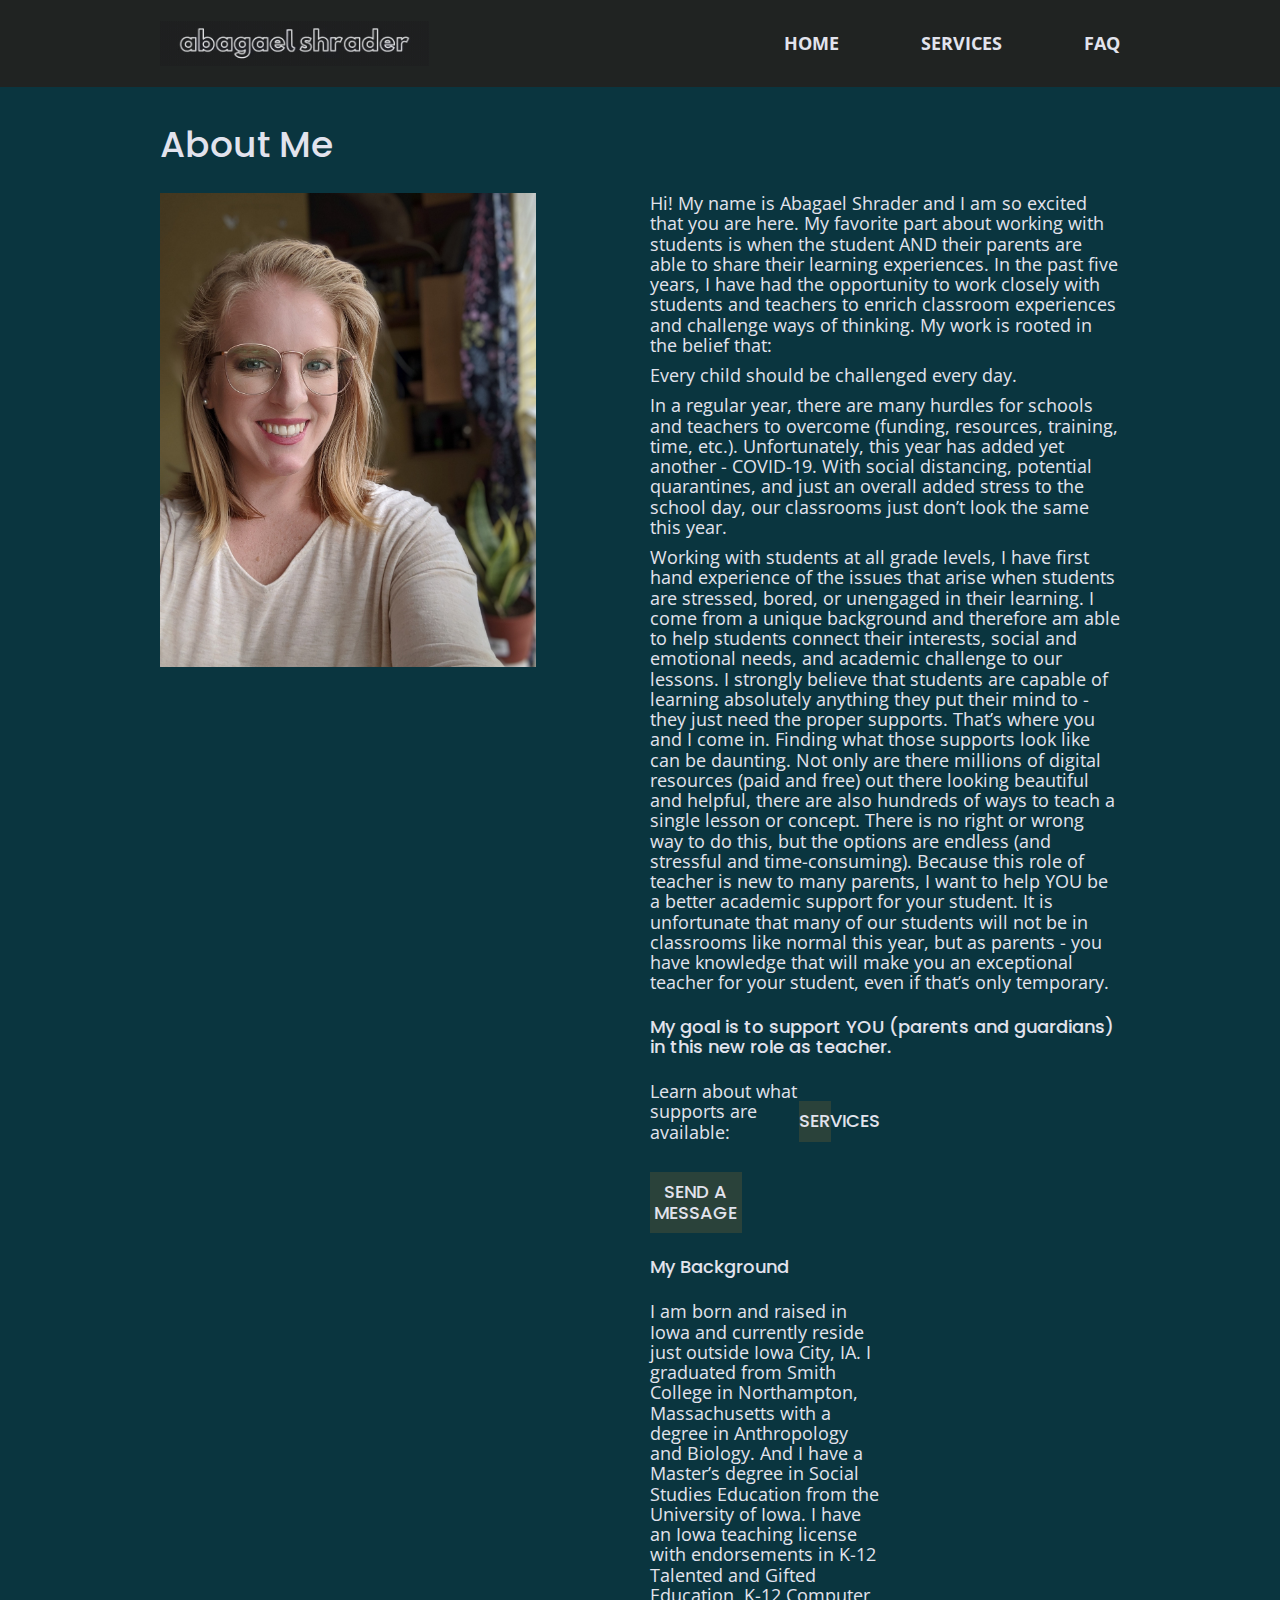
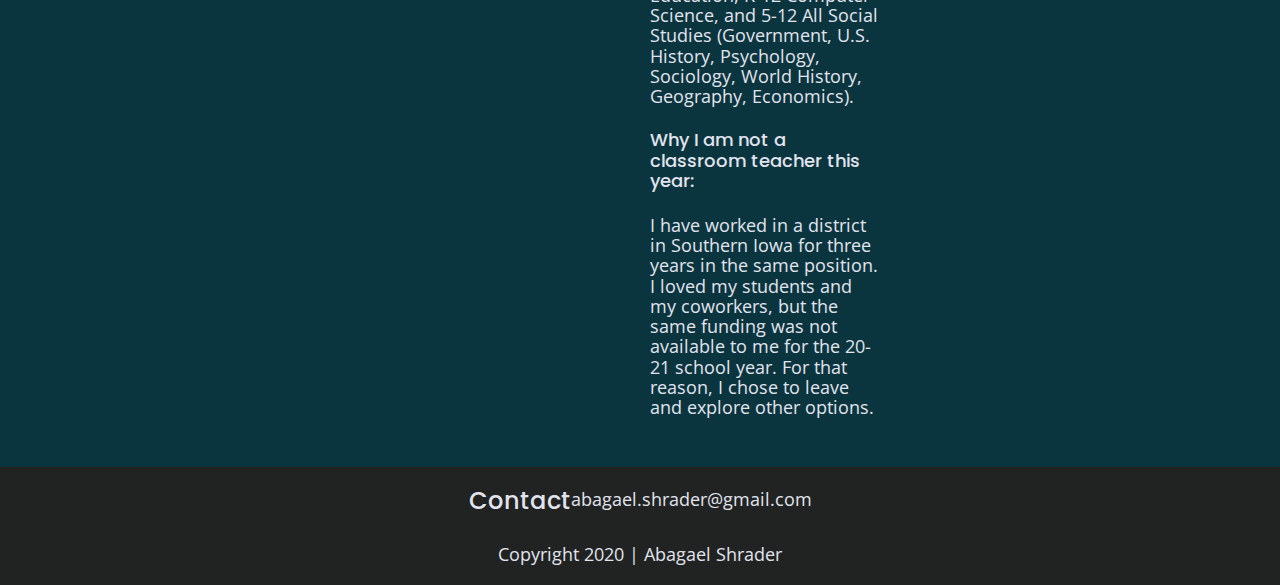
==== about/index.html @ c86777a3 "First commit" ====
<!doctype html>
<html class="no-js" lang="">

<head>
  <title>Abagael Shrader | About </title>
  <meta charset="utf-8">
  <meta name="description" content="">
  <meta name="viewport" content="width=device-width, initial-scale=1">
  <meta name="theme-color" content="#fafafa">
  <link rel="manifest" href="site.webmanifest">
  <link rel="apple-touch-icon" href="icon.png">
  <!-- Place favicon.ico in the root directory -->

  <!-- Google Fonts -->
  <link href="https://fonts.googleapis.com/css?family=Open+Sans:400,700|Poppins:500,700" rel="stylesheet">
  <!-- FontAwesome CDN version 5.5 -->
  <link rel="stylesheet" href="https://use.fontawesome.com/releases/v5.5.0/css/all.css" integrity="sha384-B4dIYHKNBt8Bc12p+WXckhzcICo0wtJAoU8YZTY5qE0Id1GSseTk6S+L3BlXeVIU" crossorigin="anonymous">
  <link rel="stylesheet" href="../css/normalize.css">
  <link rel="stylesheet" href="../css/main.css">
</head>

<body>
  <!--[if IE]>
    <p class="browserupgrade">You are using an <strong>outdated</strong> browser. Please <a href="https://browsehappy.com/">upgrade your browser</a> to improve your experience and security.</p>
  <![endif]-->

  <!-- Add your site or application content here -->

  <header>
    <div class="content-wrapper">
      <figure>
        <a href="../index.html"><img src="../img/abagael-shrader.gif" alt="abagael shrader logo"></a>
      </figure>
      <div class="header-divider"></div>
<!-- NAVIGATION -->
      <nav>
        <ul>
          <li><a href="../index.html">Home</a></li>
          <li><a href="services/index.html">Services</a></li>
          <li><a href="faq/index.html">FAQ</a></li>
        </ul>
      </nav>
    </div>
  </header>

  <main>
    <section class="about">
      <div class="content-wrapper">
        <h2>About Me</h2>
        <article>
          <figure>
            <a href "">
              <img src="../img/smiling-photo.jpg" alt="Homepage profile picture"/>
            </a>
          </figure>
          <div>
            <p>Hi! My name is Abagael Shrader and I am so excited that you are here. My favorite part about working with students is when the student AND their parents are able to share their learning experiences. In the past five years, I have had the opportunity to work closely with students and teachers to enrich classroom experiences and challenge ways of thinking. My work is rooted in the belief that: </p>
            <p><span>Every child should be challenged every day.</span></p>
            <p>In a regular year, there are many hurdles for schools and teachers to overcome (funding, resources, training, time, etc.). Unfortunately, this year has added yet another - COVID-19. With social distancing, potential quarantines, and just an overall added stress to the school day, our classrooms just don’t look the same this year.</p>
            <p>Working with students at all grade levels, I have first hand experience of the issues that arise when students are stressed, bored, or unengaged in their learning. I come from a unique background and therefore am able to help students connect their interests, social and emotional needs, and academic challenge to our lessons. I strongly believe that students are capable of learning absolutely anything they put their mind to - they just need the proper supports. That’s where you and I come in. Finding what those supports look like can be daunting. Not only are there millions of digital resources (paid and free) out there looking beautiful and helpful, there are also hundreds of ways to teach a single lesson or concept. There is no right or wrong way to do this, but the options are endless (and stressful and time-consuming). Because this role of teacher is new to many parents, I want to help YOU be a better academic support for your student. It is unfortunate that many of our students will not be in classrooms like normal this year, but as parents - you have knowledge that will make you an exceptional teacher for your student, even if that’s only temporary.</p>
            <h4>My goal is to support YOU (parents and guardians) in this new role as teacher. </h4>
            <div class="buttons">
              <article>
                <p>Learn about what supports are available:</p>
                <form action="services/index.html">
                  <button type="submit">Services</button>
                </article>
                <article>
                  <form action="index.html">
                    <button type="submit">Send a Message</button>
                </article>
            <h4>My Background</h4>
            <p>I am born and raised in Iowa and currently reside just outside Iowa City, IA. I graduated from Smith College in Northampton, Massachusetts with a degree in Anthropology and Biology. And I have a Master’s degree in Social Studies Education from the University of Iowa. I have an Iowa teaching license with endorsements in K-12 Talented and Gifted Education, K-12 Computer Science, and 5-12 All Social Studies (Government, U.S. History, Psychology, Sociology, World History, Geography, Economics).</p>
            <h4>Why I am not a classroom teacher this year:</h4>
            <p>I have worked in a district in Southern Iowa for three years in the same position. I loved my students and my coworkers, but the same funding was not available to me for the 20-21 school year. For that reason, I chose to leave and explore other options.</p>
          </div>
        </article>
      </div>
    </section>
  </main>

  <footer>
    <div class="content-wrapper">
      <div class="footer-content">
        <h4>Contact</h4>
        <address class="contact">
          <article>
            <p><a href="mailto:abagael.shrader@gmail.com" target="_blank"><i class="fa fa-envelope-open"></i></a></p>
          </article>
          <article>
            <p><a href="mailto:abagael.shrader@gmail.com" target="_blank">abagael.shrader@gmail.com</a></p>
          </article>
        </address>
        </div>
      </div> <!--footer content ends here -->
    <div>
      <p class="copyright">Copyright 2020 | Abagael Shrader</p>
    </div>
  </footer>

  <script src="../js/vendor/modernizr-3.8.0.min.js"></script>
  <script src="https://code.jquery.com/jquery-3.4.1.min.js" integrity="sha256-CSXorXvZcTkaix6Yvo6HppcZGetbYMGWSFlBw8HfCJo=" crossorigin="anonymous"></script>
  <script>window.jQuery || document.write('<script src="js/vendor/jquery-3.4.1.min.js"><\/script>')</script>
  <script src="../js/plugins.js"></script>
  <script src="../js/main.js"></script>

  <!-- Google Analytics: change UA-XXXXX-Y to be your site's ID. -->
  <script>
    window.ga = function () { ga.q.push(arguments) }; ga.q = []; ga.l = +new Date;
    ga('create', 'UA-XXXXX-Y', 'auto'); ga('set','transport','beacon'); ga('send', 'pageview')
  </script>
  <script src="https://www.google-analytics.com/analytics.js" async></script>
</body>

</html>
---- css/main.css ----
/*! HTML5 Boilerplate v8.0.0 | MIT License | https://html5boilerplate.com/ */

/* main.css 2.1.0 | MIT License | https://github.com/h5bp/main.css#readme */
/*
 * What follows is the result of much research on cross-browser styling.
 * Credit left inline and big thanks to Nicolas Gallagher, Jonathan Neal,
 * Kroc Camen, and the H5BP dev community and team.
 */

/* ==========================================================================
   Base styles: opinionated defaults
   ========================================================================== */

html {
  color: #222;
  font-size: 1em;
  line-height: 1.4;
}

/*
 * Remove text-shadow in selection highlight:
 * https://twitter.com/miketaylr/status/12228805301
 *
 * Vendor-prefixed and regular ::selection selectors cannot be combined:
 * https://stackoverflow.com/a/16982510/7133471
 *
 * Customize the background color to match your design.
 */

::-moz-selection {
  background: #b3d4fc;
  text-shadow: none;
}

::selection {
  background: #b3d4fc;
  text-shadow: none;
}

/*
 * A better looking default horizontal rule
 */

hr {
  display: block;
  height: 1px;
  border: 0;
  border-top: 1px solid #ccc;
  margin: 1em 0;
  padding: 0;
}

/*
 * Remove the gap between audio, canvas, iframes,
 * images, videos and the bottom of their containers:
 * https://github.com/h5bp/html5-boilerplate/issues/440
 */

audio,
canvas,
iframe,
img,
svg,
video {
  vertical-align: middle;
}

/*
 * Remove default fieldset styles.
 */

fieldset {
  border: 0;
  margin: 0;
  padding: 0;
}

/*
 * Allow only vertical resizing of textareas.
 */

textarea {
  resize: vertical;
}

/* ==========================================================================
   Author's custom styles
   ========================================================================== */
/* General Styles */
/* Note - remember mobile first*/
html {
  font-size: 16px;
}
body {
  font-family: 'Open Sans', sans-serif;
  font-size: 1em;
  color: #e2e3ed;
  text-align: left;
}
a {
  color: #e2e3ed;
  text-decoration: none;
}
h2 {
  font-family: 'Poppins', sans-serif;
  font-weight: 500;
  font-size: 1.875em;
}
h3, h4 {
  font-family: 'Poppins', sans-serif;
  font-weight: 500;
  font-size: 1.125em;
}
p {
  font-size: 0.875em; /*14pt*/
  line-height: 1.125em; /*18pt*/
}
img {
  width: 100%;
}
figure {
  margin: 0;
}
address {
  font-style: normal /*because HTML address automatically defaults to italic*/
}
.content-wrapper {
  width: 90%;
  margin: 50px 0;
}
/* ---------- BASE HEADER - FOOTER STYLES ------------- */
/* Reminder - top right bottom left */
header,
footer {
  display: flex;
  justify-content: center;
  flex-flow: row wrap;
  align-items: center;
  background-color: #202322;
}

/* HEADER STYLES */
header {
  padding-top: 15px;
}
header .content-wrapper {
  display: flex;
  justify-content: center;
  align-items: center;
  flex-flow: row wrap;
  margin: 0;
  width: 100%;
}
header figure {
  width: 60%;
  display: flex;
  justify-content: center;
  align-items: center;
  flex-flow: row wrap;
}
.header-divider { /*isn't going 100%...*/
  background-color: #3a3a3a;
  width: 100%;
  height: 1px;
  margin-top: 10px;
}
header nav {
  display: flex;
  justify-content: space-around;
  align-items: center;
  flex-flow: row wrap;
  width: 80%;
  text-transform: uppercase;
  font-weight: 500;
}
header nav ul {
  display: flex;
  justify-content: space-around;
  width: 100%;
  padding-left: 0;
  list-style: none;
}
header li {
  align-items: center;
  font-weight: bold;
  font-size: 1.125em;
}

/* FOOTER STYLES */
footer {
  flex-direction: column;
  text-align: center;
}
footer .content-wrapper {
  /*width: 100%;*/
  margin-top: 20px;
  margin-bottom: 10px;
  display: flex;
  justify-content: space-around;
  flex-flow: row wrap;
}
footer .contact {
  margin: 0;
  /*text-align: center;*/
  display: flex;
}
footer p {
  margin: 0;
}
footer h4 {
  margin-bottom: 20px;
  margin-top: 0;
}
footer .copyright {
  margin-bottom: 20px;
  text-align: center;
}
footer .contact i {
  font-size: 2em;
  margin-bottom: 20px;
}
footer article {
  display: flex;
  justify-content: space-between;
}

/* ------------ MOBILE STYLES - HOMEPAGE ------------ */
/* COVER AREA */
.cover-area {
  display: flex;
  justify-content: center;
  flex-flow: row wrap;
  background: url('../img/child-learning-gradient.jpg') center no-repeat #333;
  background-size: cover;
  background-position: center;
  min-height: 650px; /*It shows too much of her shirt - why??*/
}
.cover-area h1 {
  padding-top: 30px;
  font-size: 1.75em;
  font-family: 'Poppins', Helvetica, Arial, sans-serif;
  font-weight: 500;
  line-height: 1.2; /*line height does not need px or em or percentage - trick*/
  text-align: center;
}
.cover-area h2 {
  font-size: 1.25em;
  text-align: center;
}
.cover-area .content-wrapper {
  margin-top: 0;
}

/* FEATURES */
.features {
  display: flex;
  justify-content: center;
  flex-flow: row wrap;
  background: url('../img/rawpixel-800820-unsplash1.jpg') center no-repeat #333;
  background-size: cover;
  background-position: center;
}
.features .features-items {
  display: flex;
  justify-content: center;
  align-items: center;
  flex-flow: row wrap;
}
.features article {
  width: 60%;
  margin: 30px 0;
}
.features p {
  margin: 0;
  text-align: center;
}
.features h2 {
  margin-bottom: 10px;
  margin-top: 0;
}
.features i {
  font-size: 3.75em;
  margin-bottom: 35px;
}

/* ABOUT */
.about {
  display: flex;
  justify-content: center;
  flex-flow: row wrap;
  background-color: #0a353f;/*#2a423a*/
}
.about img {
  width: 50%;
  margin-bottom: 10px;
  display: flex;
  justify-content: center;
  flex-flow: row wrap;
  align-items: center;
}
.about h2 {
  margin-bottom: 20px;
  margin-top: 0;
  line-height: 1;
}
.about h3 {
  width: 55%;/*I put 90%*/
  margin: 20px 0;
}
.about p {
  margin-top: 0;
  margin-bottom: 10px;
}
.about button {/*I want this to be centered*/
  width: 40%;
  padding: 10px 0;
  margin-top: 20px;
  background-color: #2a423a;
  font-family: 'Poppins', Helvetica, Arial, sans-serif;
  font-weight: 500;
  font-size: 1.125em;
  color: #e2e3ed;
  border: none;
  text-align: center;
  text-transform: uppercase;
}

/* ==========================================================================
   -------- HOMEPAGE FORM STYLES -----------
   Accepts data from user with <input> elements
   ========================================================================== */

/* ASIDE */
aside {
  display: flex;
  align-items: center;
  justify-content: center;
  flex-flow: row wrap;
  background-color: #456a72;/*#527158*/
}
aside .form {
  margin-top: 0;
}
aside .content-wrapper {
  margin-top: 0;
}
aside h3 {
  margin-bottom: 15px;
}
aside p {
  margin-top: 5px;
}
input[type=text] {
  box-sizing: border-box;
  width: 100%;
  color: black;  /*#2a423a42;*/
  font-style: italic;
  padding: 1em;
}
input[type=email] {
  box-sizing: border-box;
  width: 100%;
  color: black;
  font-style: italic;
  padding: 1em;
}
input[type=submit] {
  width: 40%;
  padding: 10px 0;
  margin-top: 20px;
  background-color: #2a423a;
  font-family: 'Poppins', Helvetica, Arial, sans-serif;
  font-weight: 500;
  font-size: 1.125em;
  color: #e2e3ed;
  border: none;
  text-align: center;
  text-transform: uppercase;
  cursor: pointer;
}

/* Add a background color and some padding around the form */
.container {
  border-radius: 5px;
  background-color: #f2f2f2;
  padding: 20px;
}

/* ------------ MOBILE STYLES - ABOUT PAGE ------------ */
/* MISSION */
.mission {
  display: flex;
  justify-content: center;
  align-items: center;
  flex-flow: row wrap;
  background-color: #527158;
}
.mission .content-wrapper {
  margin-bottom: 36px;
}
.mission .content-wrapper h2 {
  margin-top: 0;
  margin-bottom: 20px;
}
.mission p {
  line-height: 1.25em;
}
/* iFrame Map */
.map figure {
  width: 100%;
  height: 0;
  padding-bottom: 80%; /*keeps the rectangle size proportions intact*/
  overflow: hidden;
  position: relative; /*doesn't do anything but allows you to put absolute position in the child div*/
}
.map iframe {
  width: 100%; /*fill entire div width*/
  height: 100%; /*fill entire div height*/
  position: absolute;
  top: 0;
  left: 0;
}

/* ------------ MOBILE STYLES - FAQ PAGE ------------ */
/* FAQ */
.faq {
  display: flex;
  justify-content: center;
  align-items: center;
  flex-flow: row wrap;
  background-color: #456a72;/*#527158*/
}
.faq .content-wrapper {
  display: flex;
  justify-content: center;
  align-items: center;
  flex-flow: row wrap;
  margin-bottom: 36px;
}
.faq h2 {
  margin: 0;
  margin-bottom: 15px;
  line-height: 1em;
}
.faq h4 ul{
  line-height: 1.3em;
  margin-bottom: 0;
  list-style: georgian;
}
.faq-content {
  display: flex;
  justify-content: space-around;
  align-items: baseline;
  flex-flow: row wrap;
}
.faq-content h4 {
  line-height: 1.3;
}

/* ==========================================================================
   Helper classes
   ========================================================================== */

/*
 * Hide visually and from screen readers
 */

.hidden,
[hidden] {
  display: none !important;
}

/*
 * Hide only visually, but have it available for screen readers:
 * https://snook.ca/archives/html_and_css/hiding-content-for-accessibility
 *
 * 1. For long content, line feeds are not interpreted as spaces and small width
 *    causes content to wrap 1 word per line:
 *    https://medium.com/@jessebeach/beware-smushed-off-screen-accessible-text-5952a4c2cbfe
 */

.sr-only {
  border: 0;
  clip: rect(0, 0, 0, 0);
  height: 1px;
  margin: -1px;
  overflow: hidden;
  padding: 0;
  position: absolute;
  white-space: nowrap;
  width: 1px;
  /* 1 */
}

/*
 * Extends the .sr-only class to allow the element
 * to be focusable when navigated to via the keyboard:
 * https://www.drupal.org/node/897638
 */

.sr-only.focusable:active,
.sr-only.focusable:focus {
  clip: auto;
  height: auto;
  margin: 0;
  overflow: visible;
  position: static;
  white-space: inherit;
  width: auto;
}

/*
 * Hide visually and from screen readers, but maintain layout
 */

.invisible {
  visibility: hidden;
}

/*
 * Clearfix: contain floats
 *
 * For modern browsers
 * 1. The space content is one way to avoid an Opera bug when the
 *    `contenteditable` attribute is included anywhere else in the document.
 *    Otherwise it causes space to appear at the top and bottom of elements
 *    that receive the `clearfix` class.
 * 2. The use of `table` rather than `block` is only necessary if using
 *    `:before` to contain the top-margins of child elements.
 */

.clearfix::before,
.clearfix::after {
  content: " ";
  display: table;
}

.clearfix::after {
  clear: both;
}

/* ==========================================================================
--------- MEDIA QUERIES ------------ (START WITH MOBILE FIRST DESIGN)
========================================================================== */

@media only screen and (min-width: 768px) {
  /*Tablet styles here*/
  /*-------------GENERAL----------------*/
  .content-wrapper {
    max-width: 640px;
    /*margin: 100px 0;*/
  }
  h2 {
    font-size: 2.25em;
    line-height: 1.3;
  }
  h3 {
    font-size: 1.5em;
    line-height: 1.25;
  }
  /* -- HEADER-FOOTER STYLES -- */
  header {
    justify-content: space-around;
    padding: 15px 0;
  }
  header .content-wrapper {
    width: 100%;
    justify-content: space-between;
  }
  header figure {
    width: 28%;
  }
  header nav {
    width: 40%;
  }
  header .header-divider {
    display: none;
  }
  header nav ul {
    justify-content: space-between;
  }
  /*----------- HOMEPAGE -------------*/
  /* HERO AREA */
  .cover-area {
    min-height: 800px; /*min-height makes the image responsisve*/
  }
  .cover-area h1 {
    font-size: 2.4em;
    line-height: 1;
  }
  .cover-area h2 {
    font-size: 1.75em;
  }

  /* FEATURES */
  .features .content-wrapper {
    margin-top: 40px;
  }
  .features article {
    display: flex;
    justify-content: space-between;
    align-items: center;
    flex-basis: 33%;
    flex-flow: column wrap;
  }
  .features .features-item-description {
    width: 80%; /*makes text wider*/
  }

  /* ASIDE */
  aside .content-wrapper {
    display: flex;
    justify-content: space-between;
    flex-flow: row wrap;
    margin: 25px 0;
  }
  aside .form-description, .form {
    width: 80%;
    margin: 0;
  }

  /* REVIEWS */
  .about .content-wrapper {
    margin: 40px 0;
  }
  .about article {
    display: flex;
    justify-content: space-between;
  }
  .about img {
    min-width: 80%;
  }
  .about h2 {
    width: 85%;
    margin-bottom: 20px;
  }
  .about article figure,
  .about article div {
    width: 49%;
  }

  /* CONTACT-SECTION*/
  footer .content-wrapper {
    width: 65%;
  }
  footer .footer-content {
    display: flex;
    justify-content: space-between;
    align-items: baseline; /*maybe center once icons are in*/
    flex-direction: row;
  }
  footer .contact {
    margin-bottom: 0;
  }
  footer h4 {
    font-size: 1.5em;
    width: 100%;
  }
  footer .social {
    width: 35%;
    justify-content: space-between;
  }
  /* -------------- ABOUT PAGE ----------- */
  .mission-content {
    display: flex;
    justify-content: space-between;
    align-items: center;
  }
  .mission-content p {
    width: 45%;
  }
  .map figure {
    padding-bottom: 45%;
  }
  .contact-section .content-wrapper h2 {
    width: 100%;
  }
  .contact-content {
    display: flex;
    justify-content: space-between;
    align-items: baseline;
  }

  /* --------------- FAQ PAGE -------------- */
  .faq-content {
    display: flex;
    justify-content: space-between;
  }
  .faq-content article {
    flex-basis: 45%;
    margin: 10px 0;
  }
  .faq h2 {
    width: 100%;
  }
  .faq-content h4 {
    margin-top: 10px;
  }
}
@media only screen and (min-width: 1200px) {
  /*Desktop styles here*/
  /* -- GENERAL -- */
  .content-wrapper {
    max-width: 960px;
  }
  h2 {
    font-size: 2.25em;
  }
  h3 {
    font-size: 1.875em;
  }
  p {
    font-size: 1.125em;
    line-height: 1.125;
  }
  h4 {
    font-size: 1.125em;
    line-height: 1.125;
  }
  /* --------- HEADER-FOOTER --------- */
  header nav {
    width: 35%;
  }
  /* --------- HOMEPAGE STYLES ------- */
  .cover-area {
    background: url('../img/child-learning2-gradient.jpg') center no-repeat #333;
    display: flex;
    justify-content: center;
    flex-flow: row wrap;
    background-size: cover;
    background-position: center;
    min-height: 700px;
  }
  .cover-area h1 {
    width: 100%;
    font-size: 3.75em;
  }
  aside .content-wrapper .form-description h3, .form h3 {
    margin-top: 25px;
  }
  aside h3 {
    width: 100%;
  }
  aside .form-description, .form {
    width: 50%;
  }
  .features article {
    flex-basis: 32%;
  }
  .about h2 {
    margin-bottom: 30px;
  }
  footer .content-wrapper {
    width: 80%;
  }
  footer .social {
    width: 25%;
  }
  /* --------- ABOUT PAGE STYLES ----- */
  .mission h2,
  .contact-section .content-wrapper h2 {
    width: 80%;
  }
  .mission .content-wrapper h2 {
    margin-bottom: 0;
  }
  .map figure {
    padding-bottom: 37%;
  }

  /* --------- FAQ PAGE STYLES ------- */
  .faq h2 {
    width: 100%;
  }
}

/* ==========================================================================
   Print styles.
   Inlined to avoid the additional HTTP request:
   https://www.phpied.com/delay-loading-your-print-css/
   ========================================================================== */

@media print {
  *,
  *::before,
  *::after {
    background: #fff !important;
    color: #000 !important;
    /* Black prints faster */
    box-shadow: none !important;
    text-shadow: none !important;
  }

  a,
  a:visited {
    text-decoration: underline;
  }

  a[href]::after {
    content: " (" attr(href) ")";
  }

  abbr[title]::after {
    content: " (" attr(title) ")";
  }

  /*
   * Don't show links that are fragment identifiers,
   * or use the `javascript:` pseudo protocol
   */
  a[href^="#"]::after,
  a[href^="javascript:"]::after {
    content: "";
  }

  pre {
    white-space: pre-wrap !important;
  }

  pre,
  blockquote {
    border: 1px solid #999;
    page-break-inside: avoid;
  }

  /*
   * Printing Tables:
   * https://web.archive.org/web/20180815150934/http://css-discuss.incutio.com/wiki/Printing_Tables
   */
  thead {
    display: table-header-group;
  }

  tr,
  img {
    page-break-inside: avoid;
  }

  p,
  h2,
  h3 {
    orphans: 3;
    widows: 3;
  }

  h2,
  h3 {
    page-break-after: avoid;
  }
}
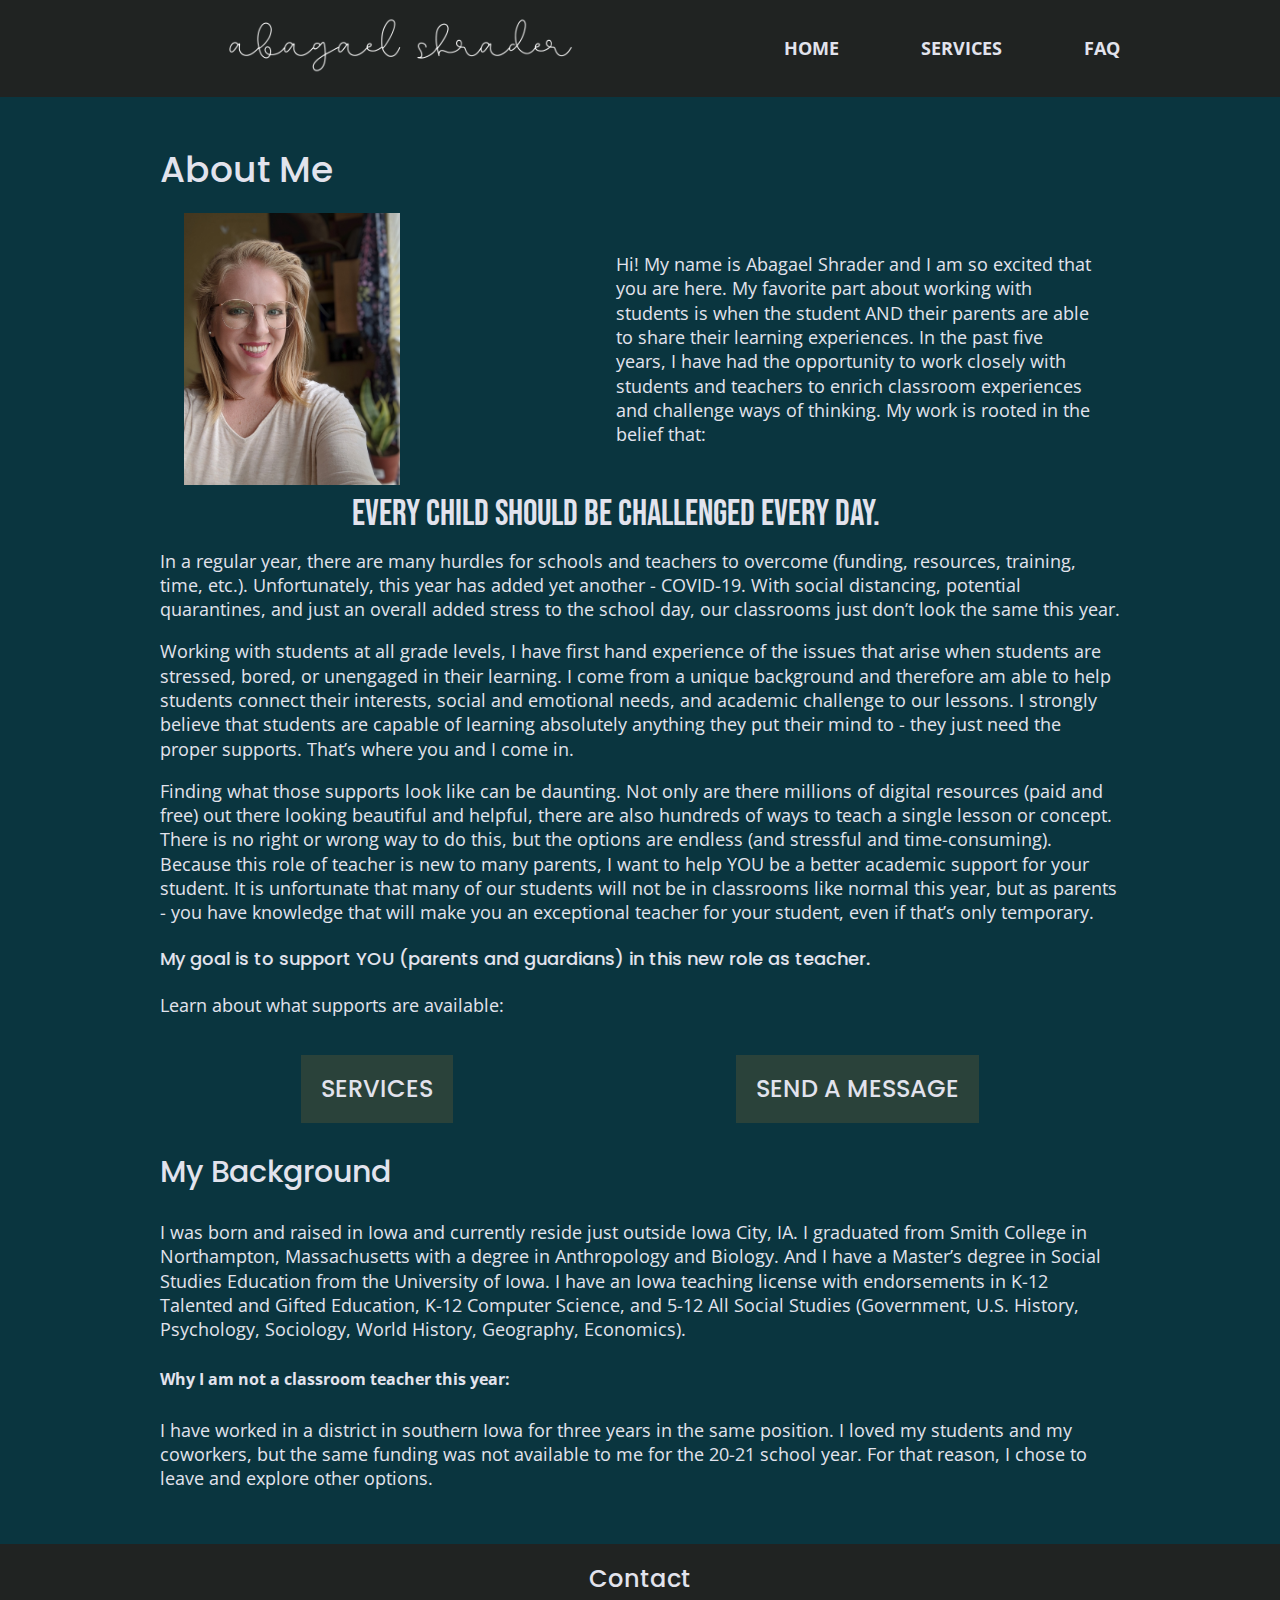
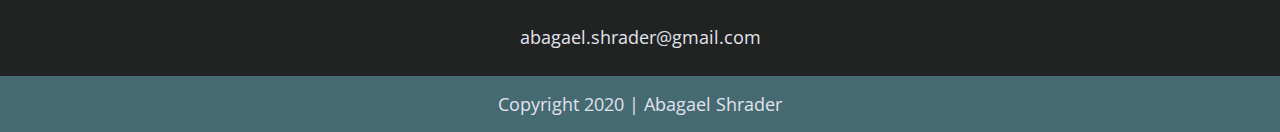
==== commit 86fef1d8: "July 14 updated" ====
--- a/about/index.html
+++ b/about/index.html
@@ -13,6 +13,7 @@
 
   <!-- Google Fonts -->
   <link href="https://fonts.googleapis.com/css?family=Open+Sans:400,700|Poppins:500,700" rel="stylesheet">
+  <link href="https://fonts.googleapis.com/css2?family=Bebas+Neue&display=swap" rel="stylesheet">
   <!-- FontAwesome CDN version 5.5 -->
   <link rel="stylesheet" href="https://use.fontawesome.com/releases/v5.5.0/css/all.css" integrity="sha384-B4dIYHKNBt8Bc12p+WXckhzcICo0wtJAoU8YZTY5qE0Id1GSseTk6S+L3BlXeVIU" crossorigin="anonymous">
   <link rel="stylesheet" href="../css/normalize.css">
@@ -29,15 +30,15 @@
   <header>
     <div class="content-wrapper">
       <figure>
-        <a href="../index.html"><img src="../img/abagael-shrader.gif" alt="abagael shrader logo"></a>
+        <a href="../index.html"><img src="../img/abagael-shrader-logo.png" alt="abagael shrader logo"></a>
       </figure>
       <div class="header-divider"></div>
 <!-- NAVIGATION -->
       <nav>
         <ul>
           <li><a href="../index.html">Home</a></li>
-          <li><a href="services/index.html">Services</a></li>
-          <li><a href="faq/index.html">FAQ</a></li>
+          <li><a href="../services/index.html">Services</a></li>
+          <li><a href="../faq/index.html">FAQ</a></li>
         </ul>
       </nav>
     </div>
@@ -48,31 +49,43 @@
       <div class="content-wrapper">
         <h2>About Me</h2>
         <article>
-          <figure>
-            <a href "">
-              <img src="../img/smiling-photo.jpg" alt="Homepage profile picture"/>
-            </a>
-          </figure>
+          <div class="about-content">
+            <div class="about-1">
+              <figure>
+                <a href "">
+                  <img src="../img/smiling-photo.jpg" alt="Homepage profile picture"/>
+                </a>
+              </figure>
+              <p>Hi! My name is Abagael Shrader and I am so excited that you are here. My favorite part about working with students is when the student AND their parents are able to share their learning experiences. In the past five years, I have had the opportunity to work closely with students and teachers to enrich classroom experiences and challenge ways of thinking. My work is rooted in the belief that: </p>
+            </div>
+            <div class="about-2">
+              <p><span>Every child should be challenged every day.</span></p>
+              <p>In a regular year, there are many hurdles for schools and teachers to overcome (funding, resources, training, time, etc.). Unfortunately, this year has added yet another - COVID-19. With social distancing, potential quarantines, and just an overall added stress to the school day, our classrooms just don’t look the same this year.</p>
+              <p>Working with students at all grade levels, I have first hand experience of the issues that arise when students are stressed, bored, or unengaged in their learning. I come from a unique background and therefore am able to help students connect their interests, social and emotional needs, and academic challenge to our lessons. I strongly believe that students are capable of learning absolutely anything they put their mind to - they just need the proper supports. That’s where you and I come in.</p>
+              <p>Finding what those supports look like can be daunting. Not only are there millions of digital resources (paid and free) out there looking beautiful and helpful, there are also hundreds of ways to teach a single lesson or concept. There is no right or wrong way to do this, but the options are endless (and stressful and time-consuming). Because this role of teacher is new to many parents, I want to help YOU be a better academic support for your student. It is unfortunate that many of our students will not be in classrooms like normal this year, but as parents - you have knowledge that will make you an exceptional teacher for your student, even if that’s only temporary.</p>
+              <h4>My goal is to support YOU (parents and guardians) in this new role as teacher. </h4>
+              <p>Learn about what supports are available:</p>
+            </div>
+          </div>
+          <div class="buttons">
+            <div class="button-1">
+              <article>
+                <form action="../services/index.html">
+                <button type="submit">Services</button>
+              </article>
+            </div>
+            <div class="button-2">
+              <article>
+                <form action="../index.html">
+                  <button type="submit">Send a Message</button>
+                </article>
+            </div>
+          </div>
           <div>
-            <p>Hi! My name is Abagael Shrader and I am so excited that you are here. My favorite part about working with students is when the student AND their parents are able to share their learning experiences. In the past five years, I have had the opportunity to work closely with students and teachers to enrich classroom experiences and challenge ways of thinking. My work is rooted in the belief that: </p>
-            <p><span>Every child should be challenged every day.</span></p>
-            <p>In a regular year, there are many hurdles for schools and teachers to overcome (funding, resources, training, time, etc.). Unfortunately, this year has added yet another - COVID-19. With social distancing, potential quarantines, and just an overall added stress to the school day, our classrooms just don’t look the same this year.</p>
-            <p>Working with students at all grade levels, I have first hand experience of the issues that arise when students are stressed, bored, or unengaged in their learning. I come from a unique background and therefore am able to help students connect their interests, social and emotional needs, and academic challenge to our lessons. I strongly believe that students are capable of learning absolutely anything they put their mind to - they just need the proper supports. That’s where you and I come in. Finding what those supports look like can be daunting. Not only are there millions of digital resources (paid and free) out there looking beautiful and helpful, there are also hundreds of ways to teach a single lesson or concept. There is no right or wrong way to do this, but the options are endless (and stressful and time-consuming). Because this role of teacher is new to many parents, I want to help YOU be a better academic support for your student. It is unfortunate that many of our students will not be in classrooms like normal this year, but as parents - you have knowledge that will make you an exceptional teacher for your student, even if that’s only temporary.</p>
-            <h4>My goal is to support YOU (parents and guardians) in this new role as teacher. </h4>
-            <div class="buttons">
-              <article>
-                <p>Learn about what supports are available:</p>
-                <form action="services/index.html">
-                  <button type="submit">Services</button>
-                </article>
-                <article>
-                  <form action="index.html">
-                    <button type="submit">Send a Message</button>
-                </article>
-            <h4>My Background</h4>
-            <p>I am born and raised in Iowa and currently reside just outside Iowa City, IA. I graduated from Smith College in Northampton, Massachusetts with a degree in Anthropology and Biology. And I have a Master’s degree in Social Studies Education from the University of Iowa. I have an Iowa teaching license with endorsements in K-12 Talented and Gifted Education, K-12 Computer Science, and 5-12 All Social Studies (Government, U.S. History, Psychology, Sociology, World History, Geography, Economics).</p>
-            <h4>Why I am not a classroom teacher this year:</h4>
-            <p>I have worked in a district in Southern Iowa for three years in the same position. I loved my students and my coworkers, but the same funding was not available to me for the 20-21 school year. For that reason, I chose to leave and explore other options.</p>
+            <h3>My Background</h4>
+            <p>I was born and raised in Iowa and currently reside just outside Iowa City, IA. I graduated from Smith College in Northampton, Massachusetts with a degree in Anthropology and Biology. And I have a Master’s degree in Social Studies Education from the University of Iowa. I have an Iowa teaching license with endorsements in K-12 Talented and Gifted Education, K-12 Computer Science, and 5-12 All Social Studies (Government, U.S. History, Psychology, Sociology, World History, Geography, Economics).</p>
+            <h5>Why I am not a classroom teacher this year:</h4>
+            <p>I have worked in a district in southern Iowa for three years in the same position. I loved my students and my coworkers, but the same funding was not available to me for the 20-21 school year. For that reason, I chose to leave and explore other options.</p>
           </div>
         </article>
       </div>
@@ -82,10 +95,10 @@
   <footer>
     <div class="content-wrapper">
       <div class="footer-content">
-        <h4>Contact</h4>
+        <h3>Contact</h3>
         <address class="contact">
           <article>
-            <p><a href="mailto:abagael.shrader@gmail.com" target="_blank"><i class="fa fa-envelope-open"></i></a></p>
+            <a href="mailto:abagael.shrader@gmail.com" target="_blank"><i class="fa fa-envelope-open"></i></a>
           </article>
           <article>
             <p><a href="mailto:abagael.shrader@gmail.com" target="_blank">abagael.shrader@gmail.com</a></p>
@@ -93,8 +106,8 @@
         </address>
         </div>
       </div> <!--footer content ends here -->
-    <div>
-      <p class="copyright">Copyright 2020 | Abagael Shrader</p>
+    <div class="copyright">
+      <p class="copyright-text">Copyright 2020 | Abagael Shrader</p>
     </div>
   </footer>
 
--- a/css/main.css
+++ b/css/main.css
@@ -152,7 +152,7 @@
   width: 100%;
 }
 header figure {
-  width: 60%;
+  width: 80%;
   display: flex;
   justify-content: center;
   align-items: center;
@@ -188,7 +188,7 @@
 
 /* FOOTER STYLES */
 footer {
-  flex-direction: column;
+  /*flex-direction: column;*/
   text-align: center;
 }
 footer .content-wrapper {
@@ -197,31 +197,34 @@
   margin-bottom: 10px;
   display: flex;
   justify-content: space-around;
-  flex-flow: row wrap;
-}
-footer .contact {
-  margin: 0;
-  /*text-align: center;*/
-  display: flex;
-}
-footer p {
-  margin: 0;
-}
-footer h4 {
-  margin-bottom: 20px;
+  /*flex-flow: row wrap;*/
+}
+/*footer .contact {
+  display: flex;
+  justify-content: space-around;
+  flex-flow: row wrap;
+}*/
+footer a {
+  text-align: center;
+}
+footer h3 {
+  margin-bottom: 15px;
   margin-top: 0;
+  font-size: 1.5em;
 }
 footer .copyright {
-  margin-bottom: 20px;
+  width: 100%;
   text-align: center;
+  background-color: #456a72;
 }
 footer .contact i {
   font-size: 2em;
   margin-bottom: 20px;
 }
 footer article {
-  display: flex;
-  justify-content: space-between;
+  padding: 0 10px;
+  /*display: flex;
+  justify-content: space-between;*/
 }
 
 /* ------------ MOBILE STYLES - HOMEPAGE ------------ */
@@ -284,13 +287,13 @@
 }
 
 /* ABOUT */
-.about {
+.mini-about {
   display: flex;
   justify-content: center;
   flex-flow: row wrap;
   background-color: #0a353f;/*#2a423a*/
 }
-.about img {
+.mini-about figure img {
   width: 50%;
   margin-bottom: 10px;
   display: flex;
@@ -298,20 +301,20 @@
   flex-flow: row wrap;
   align-items: center;
 }
-.about h2 {
+.mini-about h2 {
   margin-bottom: 20px;
   margin-top: 0;
   line-height: 1;
 }
-.about h3 {
+.mini-about h3 {
   width: 55%;/*I put 90%*/
   margin: 20px 0;
 }
-.about p {
+.mini-about p {
   margin-top: 0;
   margin-bottom: 10px;
 }
-.about button {/*I want this to be centered*/
+.mini-about button {/*I want this to be centered*/
   width: 40%;
   padding: 10px 0;
   margin-top: 20px;
@@ -365,7 +368,7 @@
   padding: 1em;
 }
 input[type=submit] {
-  width: 40%;
+  width: 50%;
   padding: 10px 0;
   margin-top: 20px;
   background-color: #2a423a;
@@ -387,38 +390,54 @@
 }
 
 /* ------------ MOBILE STYLES - ABOUT PAGE ------------ */
-/* MISSION */
-.mission {
-  display: flex;
-  justify-content: center;
-  align-items: center;
-  flex-flow: row wrap;
-  background-color: #527158;
-}
-.mission .content-wrapper {
+/* ABOUT */
+.about {
+  display: flex;
+  justify-content: center;
+  align-items: center;
+  flex-flow: row wrap;
+  background-color: #0a353f;
+}
+.about .content-wrapper {
   margin-bottom: 36px;
 }
-.mission .content-wrapper h2 {
+.about .content-wrapper h2 {
   margin-top: 0;
   margin-bottom: 20px;
 }
-.mission p {
-  line-height: 1.25em;
-}
-/* iFrame Map */
-.map figure {
+.about figure img {
+  width: 50%;
+  align-content: center;
+}
+.about span {
+  font-family: 'Bebas Neue', cursive;
+  font-size: 1.4em;
+  padding: 20px 0;
+}
+.about p {
+  line-height: 1.35em;
   width: 100%;
-  height: 0;
-  padding-bottom: 80%; /*keeps the rectangle size proportions intact*/
-  overflow: hidden;
-  position: relative; /*doesn't do anything but allows you to put absolute position in the child div*/
-}
-.map iframe {
-  width: 100%; /*fill entire div width*/
-  height: 100%; /*fill entire div height*/
-  position: absolute;
-  top: 0;
-  left: 0;
+}
+.about button {
+  width: 100%;
+  padding: 10px;
+  margin-top: 20px;
+  background-color: #2a423a;
+  font-family: 'Poppins', Helvetica, Arial, sans-serif;
+  font-weight: 500;
+  font-size: 1.125em;
+  color: #e2e3ed;
+  border: none;
+  text-align: center;
+  text-transform: uppercase;
+  display: flex;
+  justify-content: center;
+  align-items: center;
+}
+.about .buttons {
+  display: flex;
+  align-items: center;
+  justify-content: space-around;
 }
 
 /* ------------ MOBILE STYLES - FAQ PAGE ------------ */
@@ -568,7 +587,7 @@
     justify-content: space-between;
   }
   header figure {
-    width: 28%;
+    width: 50%;
   }
   header nav {
     width: 40%;
@@ -579,8 +598,26 @@
   header nav ul {
     justify-content: space-between;
   }
+
+  /* FOOTER: CONTACT-SECTION*/
+  footer .footer-content {
+    display: flex;
+    flex-flow: column wrap;
+  }
+  footer .contact {
+    margin-bottom: 0;
+  }
+  footer h3 {
+    font-size: 1.5em;
+    width: 100%;
+  }
+  footer .social {
+    width: 35%;
+    justify-content: space-between;
+  }
+
   /*----------- HOMEPAGE -------------*/
-  /* HERO AREA */
+  /* COVER AREA */
   .cover-area {
     min-height: 800px; /*min-height makes the image responsisve*/
   }
@@ -619,66 +656,70 @@
     margin: 0;
   }
 
-  /* REVIEWS */
-  .about .content-wrapper {
+  /* MINI-ABOUT */
+  .mini-about .content-wrapper {
     margin: 40px 0;
   }
-  .about article {
+  .mini-about article {
     display: flex;
     justify-content: space-between;
   }
-  .about img {
+  .mini-about img {
     min-width: 80%;
   }
-  .about h2 {
+  .mini-about h2 {
     width: 85%;
     margin-bottom: 20px;
   }
-  .about article figure,
-  .about article div {
+  .mini-about article figure,
+  .mini-about article div {
     width: 49%;
   }
 
-  /* CONTACT-SECTION*/
-  footer .content-wrapper {
-    width: 65%;
-  }
-  footer .footer-content {
+  /* -------------- ABOUT PAGE ----------- */
+  .about-content {
     display: flex;
     justify-content: space-between;
-    align-items: baseline; /*maybe center once icons are in*/
-    flex-direction: row;
-  }
-  footer .contact {
-    margin-bottom: 0;
-  }
-  footer h4 {
+    flex-flow: column wrap;
+  }
+  .about .content-wrapper {
+    display: flex;
+    flex-flow: column wrap;
+  }
+  .about h2 {
+    width: 100%;
+  }
+  .about figure {
+    width: 45%;
+  }
+  .about .about-1 {
+    display: flex;
+    align-items: center;
+    flex-flow: row wrap;
+    justify-content: center;
+  }
+  .about .about-1 p {
+    width: 50%;
+    /*padding-left: 40px;*/
+  }
+  .about span {
+    width: 100%;
+    margin-left: 20%;
+    font-size: 2em;
+  }
+  .about .about-2 p {
+    width: 100%;
+  }
+  .about p {
+    width: 100%;
+  }
+  .about button {
+    width: 100%;
+    padding: 20px;
     font-size: 1.5em;
-    width: 100%;
-  }
-  footer .social {
-    width: 35%;
-    justify-content: space-between;
-  }
-  /* -------------- ABOUT PAGE ----------- */
-  .mission-content {
-    display: flex;
-    justify-content: space-between;
-    align-items: center;
-  }
-  .mission-content p {
-    width: 45%;
-  }
-  .map figure {
-    padding-bottom: 45%;
-  }
-  .contact-section .content-wrapper h2 {
-    width: 100%;
-  }
-  .contact-content {
-    display: flex;
-    justify-content: space-between;
-    align-items: baseline;
+  }
+  .about h5 {
+    font-size: 1em;
   }
 
   /* --------------- FAQ PAGE -------------- */
@@ -695,6 +736,11 @@
   }
   .faq-content h4 {
     margin-top: 10px;
+    font-size: 1.25em;
+  }
+  .faq-content p, .faq-content li {
+    font-size: 0.9em;
+    line-height: 1.25em;
   }
 }
 @media only screen and (min-width: 1200px) {
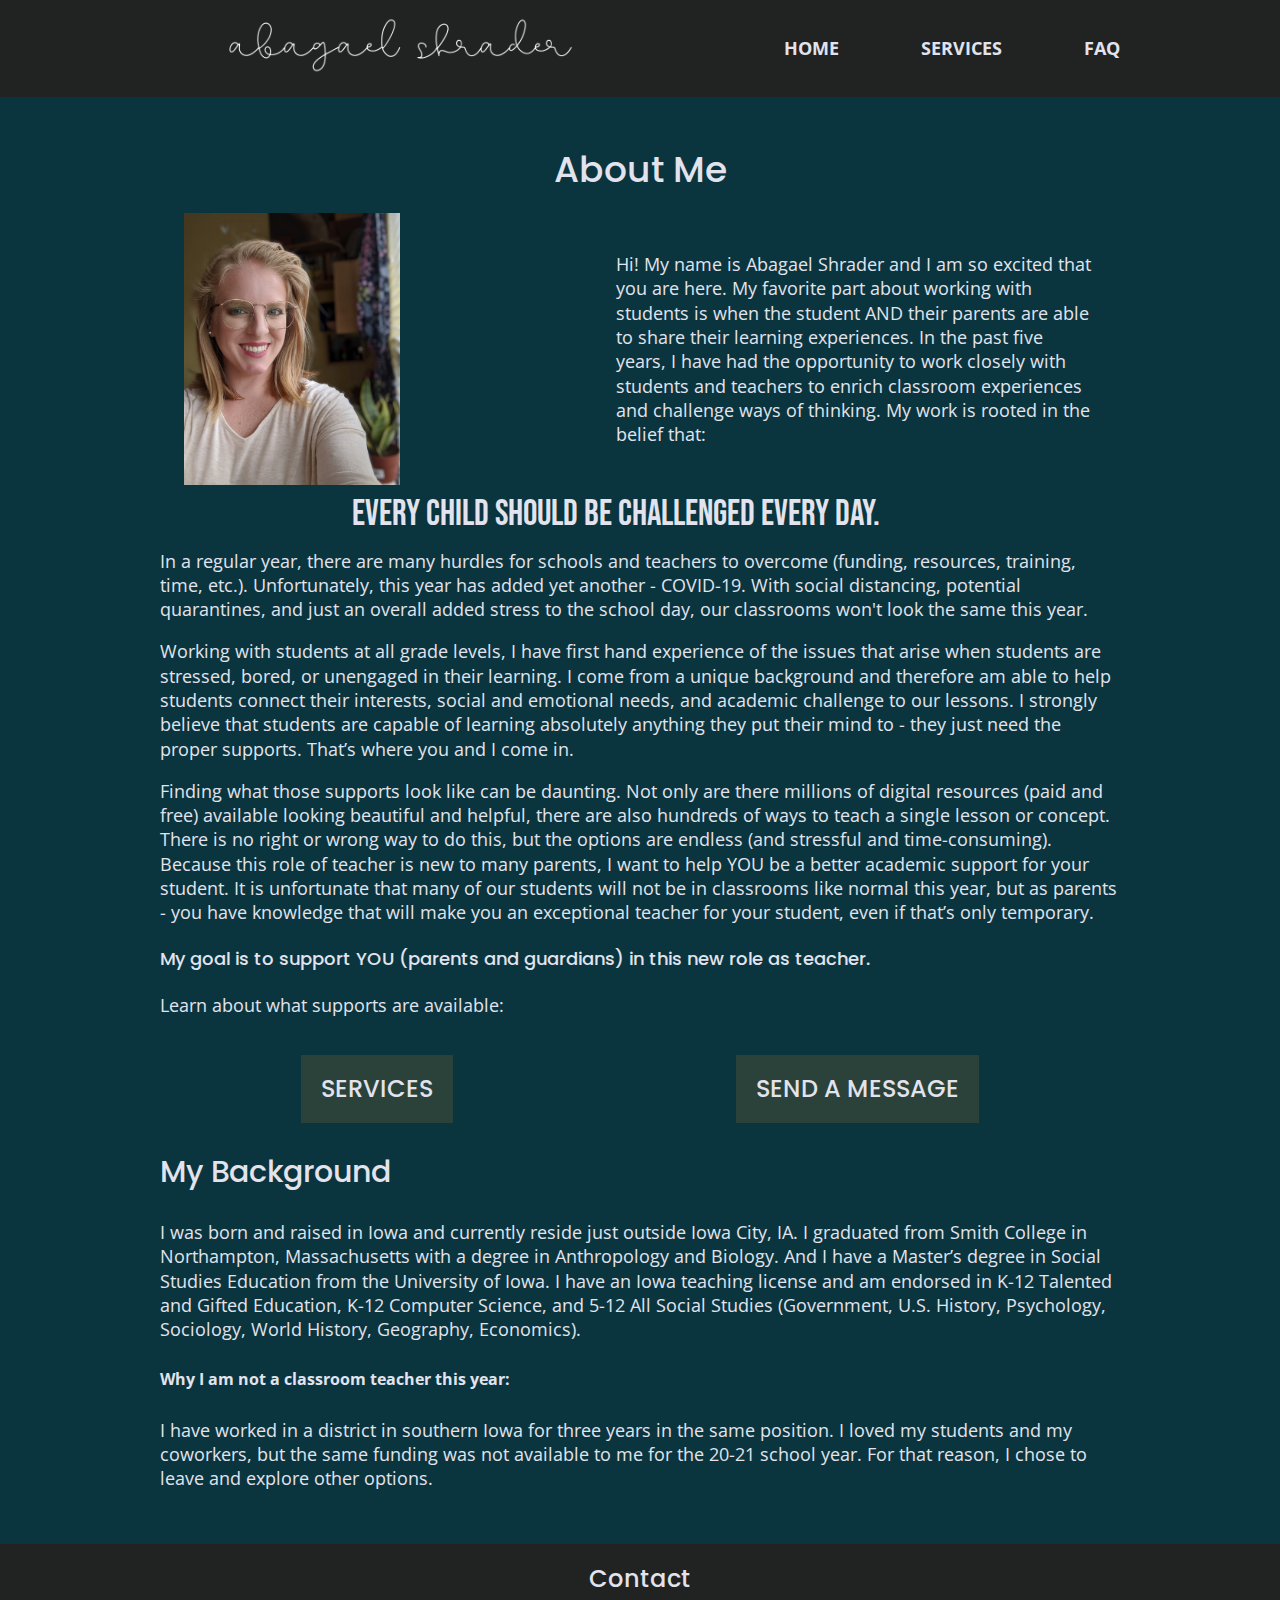
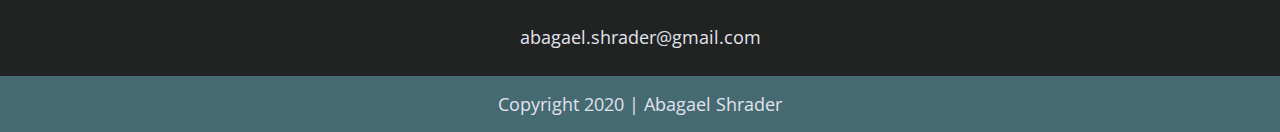
==== commit c9f6eaa9: "July 15 updates" ====
--- a/about/index.html
+++ b/about/index.html
@@ -60,9 +60,9 @@
             </div>
             <div class="about-2">
               <p><span>Every child should be challenged every day.</span></p>
-              <p>In a regular year, there are many hurdles for schools and teachers to overcome (funding, resources, training, time, etc.). Unfortunately, this year has added yet another - COVID-19. With social distancing, potential quarantines, and just an overall added stress to the school day, our classrooms just don’t look the same this year.</p>
+              <p>In a regular year, there are many hurdles for schools and teachers to overcome (funding, resources, training, time, etc.). Unfortunately, this year has added yet another - COVID-19. With social distancing, potential quarantines, and just an overall added stress to the school day, our classrooms won't look the same this year.</p>
               <p>Working with students at all grade levels, I have first hand experience of the issues that arise when students are stressed, bored, or unengaged in their learning. I come from a unique background and therefore am able to help students connect their interests, social and emotional needs, and academic challenge to our lessons. I strongly believe that students are capable of learning absolutely anything they put their mind to - they just need the proper supports. That’s where you and I come in.</p>
-              <p>Finding what those supports look like can be daunting. Not only are there millions of digital resources (paid and free) out there looking beautiful and helpful, there are also hundreds of ways to teach a single lesson or concept. There is no right or wrong way to do this, but the options are endless (and stressful and time-consuming). Because this role of teacher is new to many parents, I want to help YOU be a better academic support for your student. It is unfortunate that many of our students will not be in classrooms like normal this year, but as parents - you have knowledge that will make you an exceptional teacher for your student, even if that’s only temporary.</p>
+              <p>Finding what those supports look like can be daunting. Not only are there millions of digital resources (paid and free) available looking beautiful and helpful, there are also hundreds of ways to teach a single lesson or concept. There is no right or wrong way to do this, but the options are endless (and stressful and time-consuming). Because this role of teacher is new to many parents, I want to help YOU be a better academic support for your student. It is unfortunate that many of our students will not be in classrooms like normal this year, but as parents - you have knowledge that will make you an exceptional teacher for your student, even if that’s only temporary.</p>
               <h4>My goal is to support YOU (parents and guardians) in this new role as teacher. </h4>
               <p>Learn about what supports are available:</p>
             </div>
@@ -72,18 +72,20 @@
               <article>
                 <form action="../services/index.html">
                 <button type="submit">Services</button>
+              </form>
               </article>
             </div>
             <div class="button-2">
               <article>
-                <form action="../index.html">
+                <form action="../index.html#form">
                   <button type="submit">Send a Message</button>
+                </form>
                 </article>
             </div>
           </div>
           <div>
             <h3>My Background</h4>
-            <p>I was born and raised in Iowa and currently reside just outside Iowa City, IA. I graduated from Smith College in Northampton, Massachusetts with a degree in Anthropology and Biology. And I have a Master’s degree in Social Studies Education from the University of Iowa. I have an Iowa teaching license with endorsements in K-12 Talented and Gifted Education, K-12 Computer Science, and 5-12 All Social Studies (Government, U.S. History, Psychology, Sociology, World History, Geography, Economics).</p>
+            <p>I was born and raised in Iowa and currently reside just outside Iowa City, IA. I graduated from Smith College in Northampton, Massachusetts with a degree in Anthropology and Biology. And I have a Master’s degree in Social Studies Education from the University of Iowa. I have an Iowa teaching license and am endorsed in K-12 Talented and Gifted Education, K-12 Computer Science, and 5-12 All Social Studies (Government, U.S. History, Psychology, Sociology, World History, Geography, Economics).</p>
             <h5>Why I am not a classroom teacher this year:</h4>
             <p>I have worked in a district in southern Iowa for three years in the same position. I loved my students and my coworkers, but the same funding was not available to me for the 20-21 school year. For that reason, I chose to leave and explore other options.</p>
           </div>
--- a/css/main.css
+++ b/css/main.css
@@ -403,6 +403,7 @@
 }
 .about .content-wrapper h2 {
   margin-top: 0;
+  text-align: center;
   margin-bottom: 20px;
 }
 .about figure img {
@@ -460,6 +461,7 @@
   margin: 0;
   margin-bottom: 15px;
   line-height: 1em;
+  text-align: center;
 }
 .faq h4 ul{
   line-height: 1.3em;
@@ -475,6 +477,69 @@
 .faq-content h4 {
   line-height: 1.3;
 }
+
+/* ------------ MOBILE STYLES - SERVICES PAGE ------------ */
+.packages {
+  background-color: #8ea1a5;
+  display: flex;
+  justify-content: center;
+  align-items: center;
+  flex-flow: row wrap;
+}
+.packages-items article {
+  border: 5px solid grey;
+  margin: 10px;
+}
+.packages-items h3 {
+  padding: 10px;
+  text-align: center;
+  border-bottom: 1px solid #f2f2f2;
+  margin: 0;
+  font-size: 1.5em;
+}
+.packages h5 {
+  font-size: 1em;
+  padding: 10px;
+  margin: 0;
+}
+.packages-items p {
+  padding: 10px;
+  font-size: 1.1em;
+  line-height: 1.25em;
+}
+.packages-items ul li {
+  font-size: 1.1em;
+}
+.packages .pricing {
+  text-align: center;
+}
+.individual-services {
+  background-color: #456a72;
+  display: flex;
+  justify-content: center;
+  align-items: center;
+  flex-flow: row wrap;
+}
+.individual-services h3 {
+  padding: 10px;
+  text-align: center;
+  margin: 0;
+  font-size: 1.5em;
+}
+.individual-services h5 {
+  font-size: 1em;
+  padding: 10px;
+  margin: 0;
+}
+.individual-services p {
+  padding: 10px;
+  font-size: 1.1em;
+  line-height: 1.25em;
+}
+.individual-services ul li {
+  font-size: 1em;
+}
+
 
 /* ==========================================================================
    Helper classes
@@ -691,6 +756,8 @@
   }
   .about figure {
     width: 45%;
+    display: flex;
+    justify-content: center;
   }
   .about .about-1 {
     display: flex;
@@ -742,6 +809,8 @@
     font-size: 0.9em;
     line-height: 1.25em;
   }
+  /* --------------- SERVICES PAGE -------------- */
+
 }
 @media only screen and (min-width: 1200px) {
   /*Desktop styles here*/
@@ -817,6 +886,15 @@
   /* --------- FAQ PAGE STYLES ------- */
   .faq h2 {
     width: 100%;
+  }
+  /* --------------- SERVICES PAGE -------------- */
+  .packages-items {
+    display: flex;
+    justify-content: space-between;
+  }
+  .packages-items article {
+    flex-basis: 31.5%;
+    margin: 10px 0;
   }
 }
 
